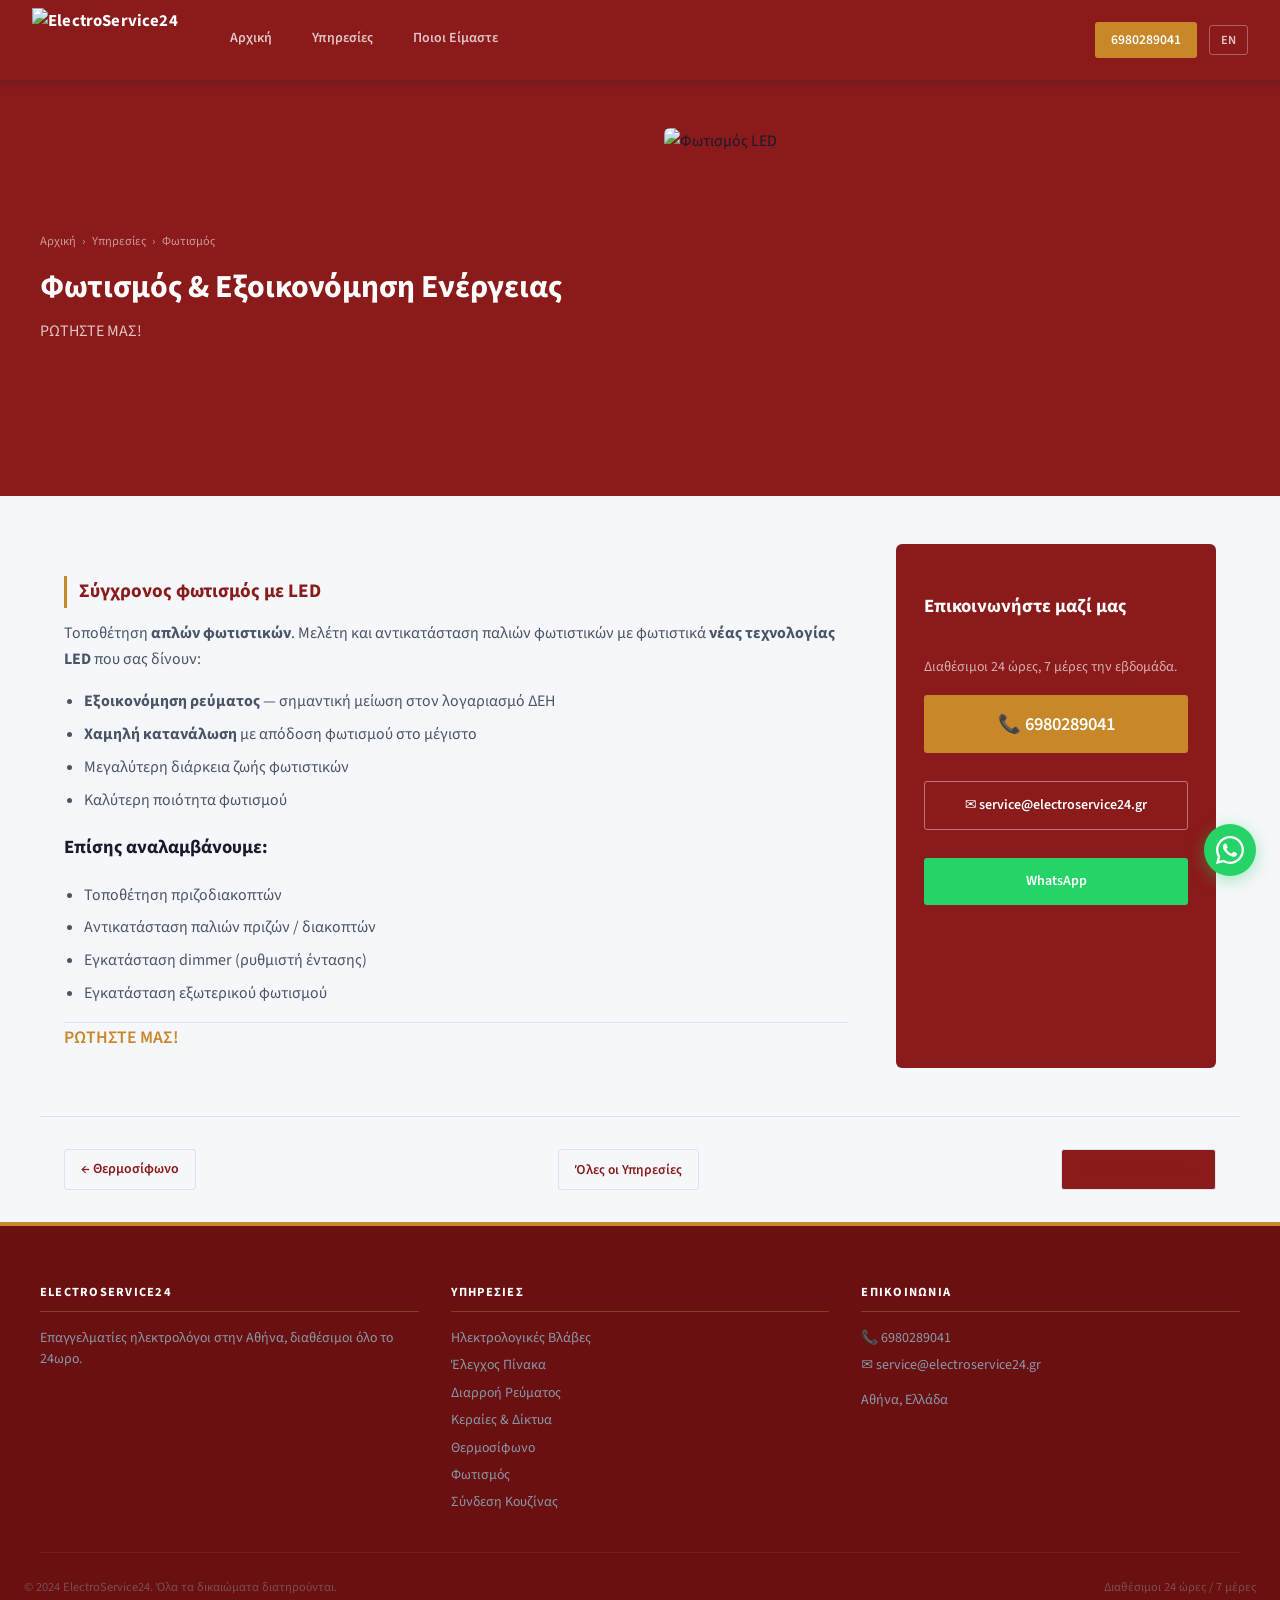
==== service-fotismos.html @ f6f72514 "Create electroservice24 website. Add home page, and service pages for Water Heater, Electrical Fault" ====
<!DOCTYPE html>
<html lang="el" dir="ltr">
<head>
  <meta charset="UTF-8" />
  <meta name="viewport" content="width=device-width, initial-scale=1.0" />
  <title>Φωτισμός & Εξοικονόμηση Ενέργειας – ElectroService24</title>
  <meta name="description" content="Τοποθέτηση φωτιστικών LED, πριζοδιακόπτες και εξοικονόμηση ενέργειας από επαγγελματίες ηλεκτρολόγους στην Αθήνα." />
  <link id="theme-css" rel="stylesheet" href="css/theme-corporate.css" />
  <script src="js/images.js" defer></script>
  <script src="js/main.js" defer></script>
</head>
<body>

<!-- ═══ NAVBAR ═══════════════════════════════════════════════════ -->
<nav class="site-nav" role="navigation" aria-label="Κύρια πλοήγηση">
  <div class="nav-inner">
    <a href="index.html" class="nav-logo"><img src="https://electroservice24.gr/wp-content/uploads/2020/04/ELECTROSERVICE-7.png" alt="ElectroService24" /></a>
    <ul class="nav-links">
      <li><a href="index.html" data-page="index.html"><span class="el">Αρχική</span><span class="en">Home</span></a></li>
      <li><a href="services.html" data-page="services.html"><span class="el">Υπηρεσίες</span><span class="en">Services</span></a></li>
      <li><a href="about.html" data-page="about.html"><span class="el">Ποιοι Είμαστε</span><span class="en">About Us</span></a></li>
    </ul>
    <div class="nav-actions">
      <a href="tel:6980289041" class="btn btn-accent" style="padding:0.4rem 1rem;font-size:0.85rem;">6980289041</a>
      <button id="lang-toggle" title="Switch language">EN</button>
      <button id="hamburger-btn" aria-label="Μενού" aria-expanded="false">
        <svg width="22" height="22" viewBox="0 0 24 24" fill="none" stroke="currentColor" stroke-width="2.5" stroke-linecap="round">
          <line x1="3" y1="6" x2="21" y2="6"/><line x1="3" y1="12" x2="21" y2="12"/><line x1="3" y1="18" x2="21" y2="18"/>
        </svg>
      </button>
    </div>
  </div>
</nav>
<div id="mobile-nav" role="dialog" aria-modal="true" aria-label="Μενού πλοήγησης">
  <div class="mobile-drawer">
    <button id="mobile-nav-close" aria-label="Κλείσιμο">✕</button>
    <a href="index.html"><span class="el">Αρχική</span><span class="en">Home</span></a>
    <a href="services.html"><span class="el">Υπηρεσίες</span><span class="en">Services</span></a>
    <a href="about.html"><span class="el">Ποιοι Είμαστε</span><span class="en">About Us</span></a>
    <a href="tel:6980289041" style="font-size:1.2rem;font-weight:700;">📞 6980289041</a>
  </div>
</div>

<!-- ═══ SERVICE HERO ══════════════════════════════════════════════ -->
<section class="service-hero">
  <div class="service-hero-inner">
    <div class="service-hero-text">
      <div class="breadcrumb">
        <a href="index.html"><span class="el">Αρχική</span><span class="en">Home</span></a>
        <span>›</span>
        <a href="services.html"><span class="el">Υπηρεσίες</span><span class="en">Services</span></a>
        <span>›</span>
        <span><span class="el">Φωτισμός</span><span class="en">Lighting</span></span>
      </div>
      <h1>
        <span class="el">Φωτισμός & Εξοικονόμηση Ενέργειας</span>
        <span class="en">Lighting & Energy Saving</span>
      </h1>
      <p>
        <span class="el">ΡΩΤΗΣΤΕ ΜΑΣ!</span>
        <span class="en">ASK US!</span>
      </p>
    </div>
    <div class="service-hero-img">
      <img data-img="card-fotismos" alt="Φωτισμός LED" loading="lazy" />
    </div>
  </div>
</section>

<!-- ═══ SERVICE CONTENT ═══════════════════════════════════════════ -->
<section class="service-content">
  <div class="service-body">
    <h2>
      <span class="el">Σύγχρονος φωτισμός με LED</span>
      <span class="en">Modern lighting with LED</span>
    </h2>
    <p>
      <span class="el">Τοποθέτηση <strong>απλών φωτιστικών</strong>. Μελέτη και αντικατάσταση παλιών φωτιστικών με φωτιστικά <strong>νέας τεχνολογίας LED</strong> που σας δίνουν:</span>
      <span class="en">Installation of <strong>simple lighting fixtures</strong>. Study and replacement of old lighting with <strong>new LED technology</strong> fixtures that give you:</span>
    </p>
    <ul>
      <li>
        <span class="el"><strong>Εξοικονόμηση ρεύματος</strong> — σημαντική μείωση στον λογαριασμό ΔΕΗ</span>
        <span class="en"><strong>Energy savings</strong> — significant reduction in your electricity bill</span>
      </li>
      <li>
        <span class="el"><strong>Χαμηλή κατανάλωση</strong> με απόδοση φωτισμού στο μέγιστο</span>
        <span class="en"><strong>Low consumption</strong> with maximum lighting performance</span>
      </li>
      <li>
        <span class="el">Μεγαλύτερη διάρκεια ζωής φωτιστικών</span>
        <span class="en">Longer lifespan of lighting fixtures</span>
      </li>
      <li>
        <span class="el">Καλύτερη ποιότητα φωτισμού</span>
        <span class="en">Better lighting quality</span>
      </li>
    </ul>

    <h3>
      <span class="el">Επίσης αναλαμβάνουμε:</span>
      <span class="en">We also handle:</span>
    </h3>
    <ul>
      <li><span class="el">Τοποθέτηση πριζοδιακοπτών</span><span class="en">Socket and switch installation</span></li>
      <li><span class="el">Αντικατάσταση παλιών πριζών / διακοπτών</span><span class="en">Replacement of old sockets / switches</span></li>
      <li><span class="el">Εγκατάσταση dimmer (ρυθμιστή έντασης)</span><span class="en">Dimmer switch installation</span></li>
      <li><span class="el">Εγκατάσταση εξωτερικού φωτισμού</span><span class="en">Outdoor lighting installation</span></li>
    </ul>

    <div class="divider"></div>

    <p style="font-size:1.1rem;font-weight:600;color:var(--accent);">
      <span class="el">ΡΩΤΗΣΤΕ ΜΑΣ!</span>
      <span class="en">ASK US!</span>
    </p>
  </div>

  <aside class="cta-box">
    <h3>
      <span class="el">Επικοινωνήστε μαζί μας</span>
      <span class="en">Contact us</span>
    </h3>
    <p>
      <span class="el">Διαθέσιμοι 24 ώρες, 7 μέρες την εβδομάδα.</span>
      <span class="en">Available 24 hours, 7 days a week.</span>
    </p>
    <a href="tel:6980289041" class="btn btn-accent" style="display:block;text-align:center;font-size:1.15rem;padding:0.85rem;">
      📞 6980289041
    </a>
    <a href="mailto:service@electroservice24.gr" class="btn btn-outline" style="display:block;text-align:center;margin-top:0.75rem;">
      ✉ service@electroservice24.gr
    </a>
    <a href="https://wa.me/306980289041" target="_blank" rel="noopener" class="btn" style="display:block;text-align:center;margin-top:0.75rem;background:#25d366;color:#fff;border-color:#25d366;">
      WhatsApp
    </a>
  </aside>
</section>

<!-- ═══ SERVICE NAV ════════════════════════════════════════════════ -->
<div class="service-nav">
  <a href="service-thermosifono.html" class="btn btn-outline">
    <span class="el">← Θερμοσίφωνο</span>
    <span class="en">← Water Heater</span>
  </a>
  <a href="services.html" class="btn btn-outline" style="font-size:0.85rem;">
    <span class="el">Όλες οι Υπηρεσίες</span>
    <span class="en">All Services</span>
  </a>
  <a href="service-kouzina.html" class="btn btn-primary">
    <span class="el">Σύνδεση Κουζίνας →</span>
    <span class="en">Stove Connection →</span>
  </a>
</div>

<!-- ═══ FOOTER ════════════════════════════════════════════════════ -->
<footer class="site-footer">
  <div class="footer-inner">
    <div class="footer-col">
      <h4>ElectroService24</h4>
      <p><span class="el">Επαγγελματίες ηλεκτρολόγοι στην Αθήνα, διαθέσιμοι όλο το 24ωρο.</span><span class="en">Professional electricians in Athens, available around the clock.</span></p>
    </div>
    <div class="footer-col">
      <h4><span class="el">Υπηρεσίες</span><span class="en">Services</span></h4>
      <a href="service-vlaves.html"><span class="el">Ηλεκτρολογικές Βλάβες</span><span class="en">Electrical Faults</span></a>
      <a href="service-pinakas.html"><span class="el">Έλεγχος Πίνακα</span><span class="en">Panel Inspection</span></a>
      <a href="service-rele.html"><span class="el">Διαρροή Ρεύματος</span><span class="en">Current Leakage</span></a>
      <a href="service-keraies.html"><span class="el">Κεραίες & Δίκτυα</span><span class="en">Antennas & Networks</span></a>
      <a href="service-thermosifono.html"><span class="el">Θερμοσίφωνο</span><span class="en">Water Heater</span></a>
      <a href="service-fotismos.html"><span class="el">Φωτισμός</span><span class="en">Lighting</span></a>
      <a href="service-kouzina.html"><span class="el">Σύνδεση Κουζίνας</span><span class="en">Stove Connection</span></a>
    </div>
    <div class="footer-col">
      <h4><span class="el">Επικοινωνία</span><span class="en">Contact</span></h4>
      <a href="tel:6980289041">📞 6980289041</a>
      <a href="mailto:service@electroservice24.gr">✉ service@electroservice24.gr</a>
      <p><span class="el">Αθήνα, Ελλάδα</span><span class="en">Athens, Greece</span></p>
    </div>
  </div>
  <div class="footer-bottom">
    <span>© 2024 ElectroService24. <span class="el">Όλα τα δικαιώματα διατηρούνται.</span><span class="en">All rights reserved.</span></span>
    <span><span class="el">Διαθέσιμοι 24 ώρες / 7 μέρες</span><span class="en">Available 24 hours / 7 days</span></span>
  </div>
</footer>

</body>
</html>
---- css/theme-corporate.css ----
/* ═══════════════════════════════════════════════════════════════
   THEME: CORPORATE
   Navy #002060 primary, white backgrounds, gold accent,
   strict grid, Euronext-Athens-inspired professional tone
   ═══════════════════════════════════════════════════════════════ */

@import url('https://fonts.googleapis.com/css2?family=Source+Sans+3:wght@300;400;600;700&family=Source+Serif+4:ital,wght@0,400;0,600;1,400&display=swap');

:root {
  --bg:             #f5f7fa;
  --bg-secondary:   #ffffff;
  --bg-card:        #ffffff;
  --border:         #dce3ed;
  --text-primary:   #1a1a2e;
  --text-secondary: #4a5568;
  --text-muted:     #8898aa;
  --primary:        #8B1A1A;
  --accent:         #C8882A;
  --accent-hover:   #a06a1a;
  --accent-light:   rgba(200,136,42,0.10);
  --nav-bg:         #8B1A1A;
  --nav-text:       #ffffff;
  --nav-active:     #C8882A;
  --hero-bg:        #8B1A1A;
  --hero-text:      #ffffff;
  --btn-bg:         #8B1A1A;
  --btn-text:       #ffffff;
  --btn-hover:      #a52020;
  --btn-accent-bg:  #C8882A;
  --btn-accent-text:#ffffff;
  --btn-accent-hover:#a06a1a;
  --footer-bg:      #6B1010;
  --footer-text:    #8898aa;
  --footer-heading: #ffffff;
  --card-shadow:    0 2px 8px rgba(139,26,26,0.06), 0 1px 2px rgba(0,0,0,0.04);
  --card-shadow-hover: 0 8px 24px rgba(139,26,26,0.12);
  --radius:         3px;
  --radius-lg:      6px;
  --font-body:      'Source Sans 3', 'Segoe UI', system-ui, sans-serif;
  --font-heading:   'Source Sans 3', 'Segoe UI', system-ui, sans-serif;
  --heading-weight: 700;
  --heading-transform: none;
  --heading-tracking: -0.01em;
}

*, *::before, *::after { box-sizing: border-box; }
html { scroll-behavior: smooth; overflow-x: hidden; }

body {
  background-color: var(--bg);
  color: var(--text-primary);
  font-family: var(--font-body);
  font-size: 16px;
  line-height: 1.65;
  margin: 0;
  overflow-x: hidden;
}

/* ── Top bar ── */
.top-bar {
  background: #001040;
  color: #8898aa;
  font-size: 0.78rem;
  padding: 0.4rem 1.5rem;
  display: flex;
  justify-content: flex-end;
  gap: 1.5rem;
}
.top-bar a { color: #8898aa; text-decoration: none; }
.top-bar a:hover { color: #fff; }

/* ── Navbar ── */
.site-nav {
  background: var(--nav-bg);
  position: sticky;
  top: 0;
  z-index: 50;
  box-shadow: 0 2px 12px rgba(0,32,96,0.25);
}
.site-nav .nav-inner {
  max-width: 1280px;
  margin: 0 auto;
  padding: 0 2rem;
  display: flex;
  align-items: center;
  gap: 2rem;
  height: 80px;
  min-width: 0;
}
.site-nav .nav-logo {
  font-family: var(--font-heading);
  font-weight: 700;
  font-size: 1.05rem;
  color: #ffffff;
  text-decoration: none;
  letter-spacing: 0.01em;
  flex-shrink: 0;
}
.site-nav .nav-logo span { color: var(--accent); }
.site-nav .nav-logo img { height: 64px; width: auto; display: block; }
.site-nav .nav-links {
  display: flex;
  gap: 0;
  list-style: none;
  margin: 0;
  padding: 0;
  flex: 1;
  height: 100%;
}
.site-nav .nav-links li { height: 100%; display: flex; align-items: stretch; }
.site-nav .nav-links a {
  color: rgba(255,255,255,0.75);
  text-decoration: none;
  font-size: 0.875rem;
  font-weight: 600;
  padding: 0 1.25rem;
  display: flex;
  align-items: center;
  border-bottom: 3px solid transparent;
  transition: color 0.15s, border-color 0.15s, background 0.15s;
}
.site-nav .nav-links a:hover { color: #fff; background: rgba(255,255,255,0.05); }
.site-nav .nav-links a.nav-active { color: #fff; border-bottom-color: var(--accent); }
.site-nav .nav-actions { display: flex; align-items: center; gap: 0.75rem; margin-left: auto; }

#lang-toggle {
  border: 1px solid rgba(255,255,255,0.3);
  background: transparent;
  color: rgba(255,255,255,0.75);
  font-size: 0.78rem;
  font-weight: 600;
  padding: 0.3rem 0.65rem;
  border-radius: var(--radius);
  cursor: pointer;
  transition: all 0.15s;
  font-family: var(--font-body);
  letter-spacing: 0.04em;
}
#lang-toggle:hover { background: rgba(255,255,255,0.1); color: #fff; }

#hamburger-btn {
  display: none;
  background: none;
  border: none;
  cursor: pointer;
  padding: 0.4rem;
  color: #fff;
}

#mobile-nav {
  position: fixed;
  inset: 0;
  background: rgba(0,16,64,0.75);
  z-index: 100;
  display: flex;
  justify-content: flex-end;
  transform: translateX(100%);
  transition: transform 0.3s ease;
}
#mobile-nav.translate-x-0 { transform: translateX(0); }
#mobile-nav .mobile-drawer {
  background: var(--primary);
  width: min(320px, 85vw);
  padding: 2rem 1.5rem;
  overflow-y: auto;
  display: flex;
  flex-direction: column;
  gap: 1.5rem;
}
#mobile-nav .mobile-drawer a {
  display: block;
  color: rgba(255,255,255,0.85);
  text-decoration: none;
  font-size: 1rem;
  font-weight: 600;
  padding: 0.75rem 0;
  border-bottom: 1px solid rgba(255,255,255,0.1);
}
#mobile-nav .mobile-drawer a:hover { color: var(--accent); }
#mobile-nav-close {
  background: none;
  border: none;
  font-size: 1.5rem;
  cursor: pointer;
  color: rgba(255,255,255,0.6);
  align-self: flex-end;
  padding: 0;
  line-height: 1;
}

/* ── Hero ── */
.hero {
  background: var(--hero-bg);
  padding: 5rem 1.5rem;
  position: relative;
  overflow: hidden;
}
.hero::after {
  content: '';
  position: absolute;
  bottom: 0;
  left: 0;
  right: 0;
  height: 4px;
  background: linear-gradient(90deg, var(--accent), transparent);
}
.hero-inner {
  max-width: 1200px;
  margin: 0 auto;
  display: grid;
  grid-template-columns: 1fr 1fr;
  gap: 3rem;
  align-items: center;
}
.hero h1 {
  font-family: var(--font-heading);
  font-size: clamp(1.8rem, 4vw, 3rem);
  font-weight: var(--heading-weight);
  letter-spacing: var(--heading-tracking);
  text-transform: var(--heading-transform);
  color: var(--hero-text);
  margin: 0 0 1rem;
  line-height: 1.2;
}
.hero h1 em { color: var(--accent); font-style: normal; }
.hero p { color: rgba(255,255,255,0.72); font-size: 1.05rem; margin: 0 0 2rem; }
.hero-img {
  border-radius: var(--radius-lg);
  overflow: hidden;
  aspect-ratio: 4/3;
  border: 1px solid rgba(255,255,255,0.1);
  box-shadow: 0 16px 48px rgba(0,0,0,0.35);
}
.hero-img img { width: 100%; height: 100%; object-fit: cover; display: block; }

/* ── Buttons ── */
.btn {
  display: inline-flex;
  align-items: center;
  gap: 0.5rem;
  font-family: var(--font-body);
  font-size: 0.875rem;
  font-weight: 600;
  padding: 0.75rem 1.5rem;
  border-radius: var(--radius);
  border: none;
  cursor: pointer;
  text-decoration: none;
  transition: background 0.15s, transform 0.1s;
}
.btn:active { transform: translateY(1px); }
.btn-primary { background: var(--btn-bg); color: var(--btn-text); }
.btn-primary:hover { background: var(--btn-hover); }
.btn-accent { background: var(--btn-accent-bg); color: var(--btn-accent-text); }
.btn-accent:hover { background: var(--btn-accent-hover); }
.btn-outline {
  background: transparent;
  color: #fff;
  border: 1.5px solid rgba(255,255,255,0.4);
}
.btn-outline:hover { border-color: var(--accent); color: var(--accent); }

/* ── Section ── */
.section { padding: 4.5rem 1.5rem; }
.section-inner { max-width: 1200px; margin: 0 auto; }
.section-title {
  font-family: var(--font-heading);
  font-size: clamp(1.3rem, 2.5vw, 1.9rem);
  font-weight: var(--heading-weight);
  letter-spacing: var(--heading-tracking);
  color: var(--primary);
  margin: 0 0 0.5rem;
  padding-bottom: 0.75rem;
  border-bottom: 3px solid var(--accent);
  display: inline-block;
}
.section-subtitle { color: var(--text-secondary); margin: 0.75rem 0 2.5rem; }
.section-alt { background: var(--bg-secondary); }

/* ── Cards ── */
.card-grid {
  display: grid;
  grid-template-columns: repeat(auto-fill, minmax(280px, 1fr));
  gap: 1.5rem;
}
.card {
  background: var(--bg-card);
  border: 1px solid var(--border);
  border-radius: var(--radius-lg);
  overflow: hidden;
  box-shadow: var(--card-shadow);
  transition: box-shadow 0.2s, transform 0.2s;
  text-decoration: none;
  color: inherit;
  display: flex;
  flex-direction: column;
  border-top: 3px solid transparent;
}
.card:hover {
  box-shadow: var(--card-shadow-hover);
  transform: translateY(-2px);
  border-top-color: var(--accent);
}
.card-img { aspect-ratio: 16/9; overflow: hidden; }
.card-img img { width: 100%; height: 100%; object-fit: cover; display: block; transition: transform 0.35s; }
.card:hover .card-img img { transform: scale(1.04); }
.card-body { padding: 1.25rem; flex: 1; display: flex; flex-direction: column; gap: 0.5rem; }
.card-title {
  font-family: var(--font-heading);
  font-weight: 700;
  font-size: 0.95rem;
  color: var(--primary);
  margin: 0;
}
.card-text { color: var(--text-secondary); font-size: 0.875rem; margin: 0; flex: 1; }
.card-link {
  display: inline-flex;
  align-items: center;
  gap: 0.3rem;
  color: var(--primary);
  font-size: 0.8rem;
  font-weight: 700;
  text-decoration: none;
  margin-top: 0.5rem;
  padding-bottom: 1px;
  border-bottom: 1px solid transparent;
}
.card-link:hover { border-bottom-color: var(--accent); color: var(--accent); }

/* ── Service detail ── */
.service-hero {
  background: var(--hero-bg);
  padding: 3rem 1.5rem;
}
.service-hero-inner {
  max-width: 1200px;
  margin: 0 auto;
  display: grid;
  grid-template-columns: 1fr 1fr;
  gap: 3rem;
  align-items: center;
}
.service-hero h1 {
  font-size: 2rem;
  font-weight: 700;
  color: #fff;
  margin: 0 0 0.75rem;
  line-height: 1.2;
}
.service-hero .service-hero-text > p {
  color: rgba(255,255,255,0.75);
  margin: 0;
}
.service-hero-img {
  border-radius: var(--radius-lg);
  overflow: hidden;
  aspect-ratio: 9 / 5;
  align-self: center;
}
.service-hero-img img { width: 100%; height: 100%; object-fit: cover; display: block; }
.breadcrumb {
  display: flex;
  gap: 0.4rem;
  align-items: center;
  font-size: 0.78rem;
  color: rgba(255,255,255,0.55);
  margin-bottom: 1rem;
}
.breadcrumb a { color: rgba(255,255,255,0.55); text-decoration: none; }
.breadcrumb a:hover { color: var(--accent); }
.service-content { max-width: 1200px; margin: 0 auto; padding: 3rem 1.5rem; display: grid; grid-template-columns: 1fr 320px; gap: 3rem; }
.service-body h2 {
  font-family: var(--font-heading);
  font-size: 1.2rem;
  font-weight: 700;
  color: var(--primary);
  margin: 2rem 0 0.75rem;
  padding-left: 0.75rem;
  border-left: 3px solid var(--accent);
}
.service-body p { color: var(--text-secondary); margin: 0 0 1rem; }
.service-body ul { color: var(--text-secondary); padding-left: 1.25rem; margin: 0 0 1rem; }
.service-body ul li { margin-bottom: 0.4rem; }
.cta-box {
  background: var(--primary);
  color: #fff;
  border-radius: var(--radius-lg);
  padding: 1.75rem;
  position: sticky;
  top: 80px;
  display: flex;
  flex-direction: column;
  gap: 1rem;
}
.cta-box .cta-title {
  font-family: var(--font-heading);
  font-weight: 700;
  font-size: 0.9rem;
  letter-spacing: 0.04em;
  text-transform: uppercase;
  color: var(--accent);
}
.cta-box .cta-phone {
  font-family: var(--font-heading);
  font-size: 1.5rem;
  font-weight: 700;
  color: #ffffff;
  text-decoration: none;
  display: block;
}
.cta-box .cta-phone:hover { color: var(--accent); }
.cta-box p { color: rgba(255,255,255,0.65); font-size: 0.875rem; margin: 0; }

/* ── Stats ── */
.stats-strip {
  display: flex;
  gap: 0;
  flex-wrap: wrap;
  background: var(--primary);
  color: #fff;
}
.stats-strip .stat-item {
  flex: 1;
  min-width: 150px;
  text-align: center;
  padding: 2.5rem 1rem;
  border-right: 1px solid rgba(255,255,255,0.1);
}
.stats-strip .stat-item:last-child { border-right: none; }
.stats-strip .stat-num {
  font-family: var(--font-heading);
  font-size: 2.5rem;
  font-weight: 700;
  display: block;
  color: #fff;
  line-height: 1;
}
.stats-strip .stat-num span {}
.stats-strip .stat-label {
  font-size: 0.8rem;
  font-weight: 600;
  letter-spacing: 0.04em;
  opacity: 0.65;
  margin-top: 0.4rem;
}

/* ── Contact bar ── */
.contact-bar {
  background: var(--accent);
  color: var(--primary);
  padding: 1rem 1.5rem;
  display: flex;
  align-items: center;
  justify-content: center;
  gap: 2rem;
  flex-wrap: wrap;
  font-size: 0.9rem;
  font-weight: 600;
}
.contact-bar a { color: var(--primary); text-decoration: none; font-weight: 700; }
.contact-bar a:hover { text-decoration: underline; }

/* ── Map ── */
.map-section { padding: 0 1.5rem 4.5rem; }
.map-section .map-inner { max-width: 1200px; margin: 0 auto; }
.map-section iframe {
  width: 100%;
  height: 380px;
  border: 0;
  border-radius: var(--radius-lg);
  display: block;
  box-shadow: var(--card-shadow);
}

/* ── Service Areas ── */
.areas-grid {
  display: grid;
  grid-template-columns: repeat(auto-fill, minmax(160px, 1fr));
  gap: 2rem 1.5rem;
  margin-top: 2rem;
}
.areas-group {}
.areas-heading {
  font-family: var(--font-heading);
  font-size: 0.85rem;
  font-weight: var(--heading-weight);
  text-transform: uppercase;
  letter-spacing: 0.06em;
  color: var(--primary);
  margin: 0 0 0.75rem 0;
  display: flex;
  align-items: center;
  gap: 0.4rem;
  border-bottom: 2px solid var(--accent);
  padding-bottom: 0.4rem;
}
.areas-icon { color: var(--accent); font-size: 0.9rem; }
.areas-list {
  list-style: none;
  margin: 0;
  padding: 0;
  display: flex;
  flex-direction: column;
  gap: 0.3rem;
}
.areas-list li {
  color: var(--text-secondary);
  font-size: 0.9rem;
  padding-left: 1.1rem;
  position: relative;
}
.areas-list li::before {
  content: '✓';
  position: absolute;
  left: 0;
  color: var(--accent);
  font-size: 0.75rem;
  top: 0.1em;
}

/* ── Footer ── */
.site-footer {
  background: var(--footer-bg);
  color: var(--footer-text);
  padding: 3.5rem 1.5rem 1.5rem;
  border-top: 4px solid var(--accent);
}
.footer-inner {
  max-width: 1200px;
  margin: 0 auto;
  display: grid;
  grid-template-columns: repeat(auto-fit, minmax(200px, 1fr));
  gap: 2rem;
  padding-bottom: 2rem;
  border-bottom: 1px solid rgba(255,255,255,0.06);
  margin-bottom: 1.5rem;
}
.footer-col h4 {
  color: var(--footer-heading);
  font-size: 0.78rem;
  font-weight: 700;
  text-transform: uppercase;
  letter-spacing: 0.1em;
  margin: 0 0 1rem;
  padding-bottom: 0.5rem;
  border-bottom: 1px solid rgba(200,168,75,0.3);
}
.footer-col p, .footer-col a {
  font-size: 0.875rem;
  color: var(--footer-text);
  text-decoration: none;
  display: block;
  margin-bottom: 0.4rem;
  line-height: 1.5;
}
.footer-col a:hover { color: var(--accent); }
.footer-bottom { display: flex; justify-content: space-between; align-items: center; flex-wrap: wrap; gap: 1rem; font-size: 0.78rem; opacity: 0.45; }

/* ── WhatsApp FAB ── */
#whatsapp-fab {
  position: fixed;
  bottom: 1.5rem;
  right: 1.5rem;
  width: 52px;
  height: 52px;
  background: #25d366;
  color: #fff;
  border-radius: 50%;
  display: flex;
  align-items: center;
  justify-content: center;
  box-shadow: 0 4px 16px rgba(37,211,102,0.4);
  z-index: 200;
  transition: transform 0.2s, box-shadow 0.2s;
  text-decoration: none;
}
#whatsapp-fab:hover {
  transform: scale(1.1);
  box-shadow: 0 6px 20px rgba(37,211,102,0.55);
}

/* ── Theme switcher ── */
.theme-switcher-wrap {
  display: flex;
  align-items: center;
  gap: 0.75rem;
  font-size: 0.8rem;
  color: var(--text-secondary);
  background: var(--bg-secondary);
  border: 1px solid var(--border);
  border-radius: var(--radius-lg);
  padding: 0.75rem 1.25rem;
}
.theme-switcher-wrap label {
  font-weight: 600;
  font-size: 0.78rem;
  letter-spacing: 0.04em;
  text-transform: uppercase;
  white-space: nowrap;
}
#theme-switcher {
  font-family: var(--font-body);
  font-size: 0.875rem;
  border: 1px solid var(--border);
  background: var(--bg);
  color: var(--text-primary);
  padding: 0.35rem 0.6rem;
  border-radius: var(--radius);
  cursor: pointer;
}

/* ── Prev/Next ── */
.service-nav {
  display: flex;
  justify-content: space-between;
  gap: 1rem;
  padding: 2rem 1.5rem;
  max-width: 1200px;
  margin: 0 auto;
  border-top: 1px solid var(--border);
}
.service-nav a {
  display: flex;
  align-items: center;
  gap: 0.5rem;
  color: var(--primary);
  text-decoration: none;
  font-size: 0.875rem;
  font-weight: 600;
  padding: 0.5rem 1rem;
  border: 1px solid var(--border);
  border-radius: var(--radius);
  transition: border-color 0.15s, background 0.15s;
}
.service-nav a:hover { border-color: var(--accent); background: var(--accent-light); }

/* ── About ── */
.about-grid {
  display: grid;
  grid-template-columns: 1fr 1fr;
  gap: 3rem;
  align-items: center;
}

.divider { border: none; border-top: 1px solid var(--border); margin: 0; }
.badge {
  display: inline-block;
  background: var(--accent-light);
  color: var(--accent-hover);
  font-size: 0.72rem;
  font-weight: 700;
  padding: 0.25rem 0.65rem;
  border-radius: var(--radius);
  text-transform: uppercase;
  letter-spacing: 0.06em;
  border: 1px solid rgba(200,168,75,0.3);
}

/* ── Responsive ── */
@media (max-width: 900px) {
  .service-content { grid-template-columns: 1fr; }
}
@media (max-width: 768px) {
  .site-nav .nav-links { display: none; }
  .site-nav .nav-logo img { height: 52px; }
  .site-nav .nav-actions .btn-accent { display: none; }
  #hamburger-btn { display: flex; }
  .hero-inner,
  .service-hero-inner,
  .about-grid { grid-template-columns: 1fr; }
  .hero-img, .service-hero-img { display: none; }
  .card-grid { grid-template-columns: 1fr 1fr; }
  .areas-grid { grid-template-columns: 1fr 1fr; }
  .stats-strip { flex-wrap: wrap; }
  .stats-strip .stat-item { flex: 1 1 45%; border-right: none; border-bottom: 1px solid rgba(255,255,255,0.08); }
  .contact-bar { flex-direction: column; gap: 0.5rem; text-align: center; }
  .service-nav { flex-direction: column; }
  .theme-switcher-wrap { flex-wrap: wrap; }
}
@media (max-width: 480px) {
  .section { padding: 2.5rem 1rem; }
  .hero { padding: 2.5rem 1rem; }
  .site-nav .nav-inner { padding: 0 1rem; height: 64px; }
  .site-nav .nav-logo img { height: 44px; }
  .card-grid { grid-template-columns: 1fr; }
  .areas-grid { grid-template-columns: 1fr 1fr; }
  .hero h1 { font-size: clamp(1.6rem, 7vw, 2.2rem); }
  .map-section { padding: 0 1rem 2.5rem; }
  .footer-inner { grid-template-columns: 1fr; }
  .stats-strip .stat-item { flex: 1 1 100%; }
}
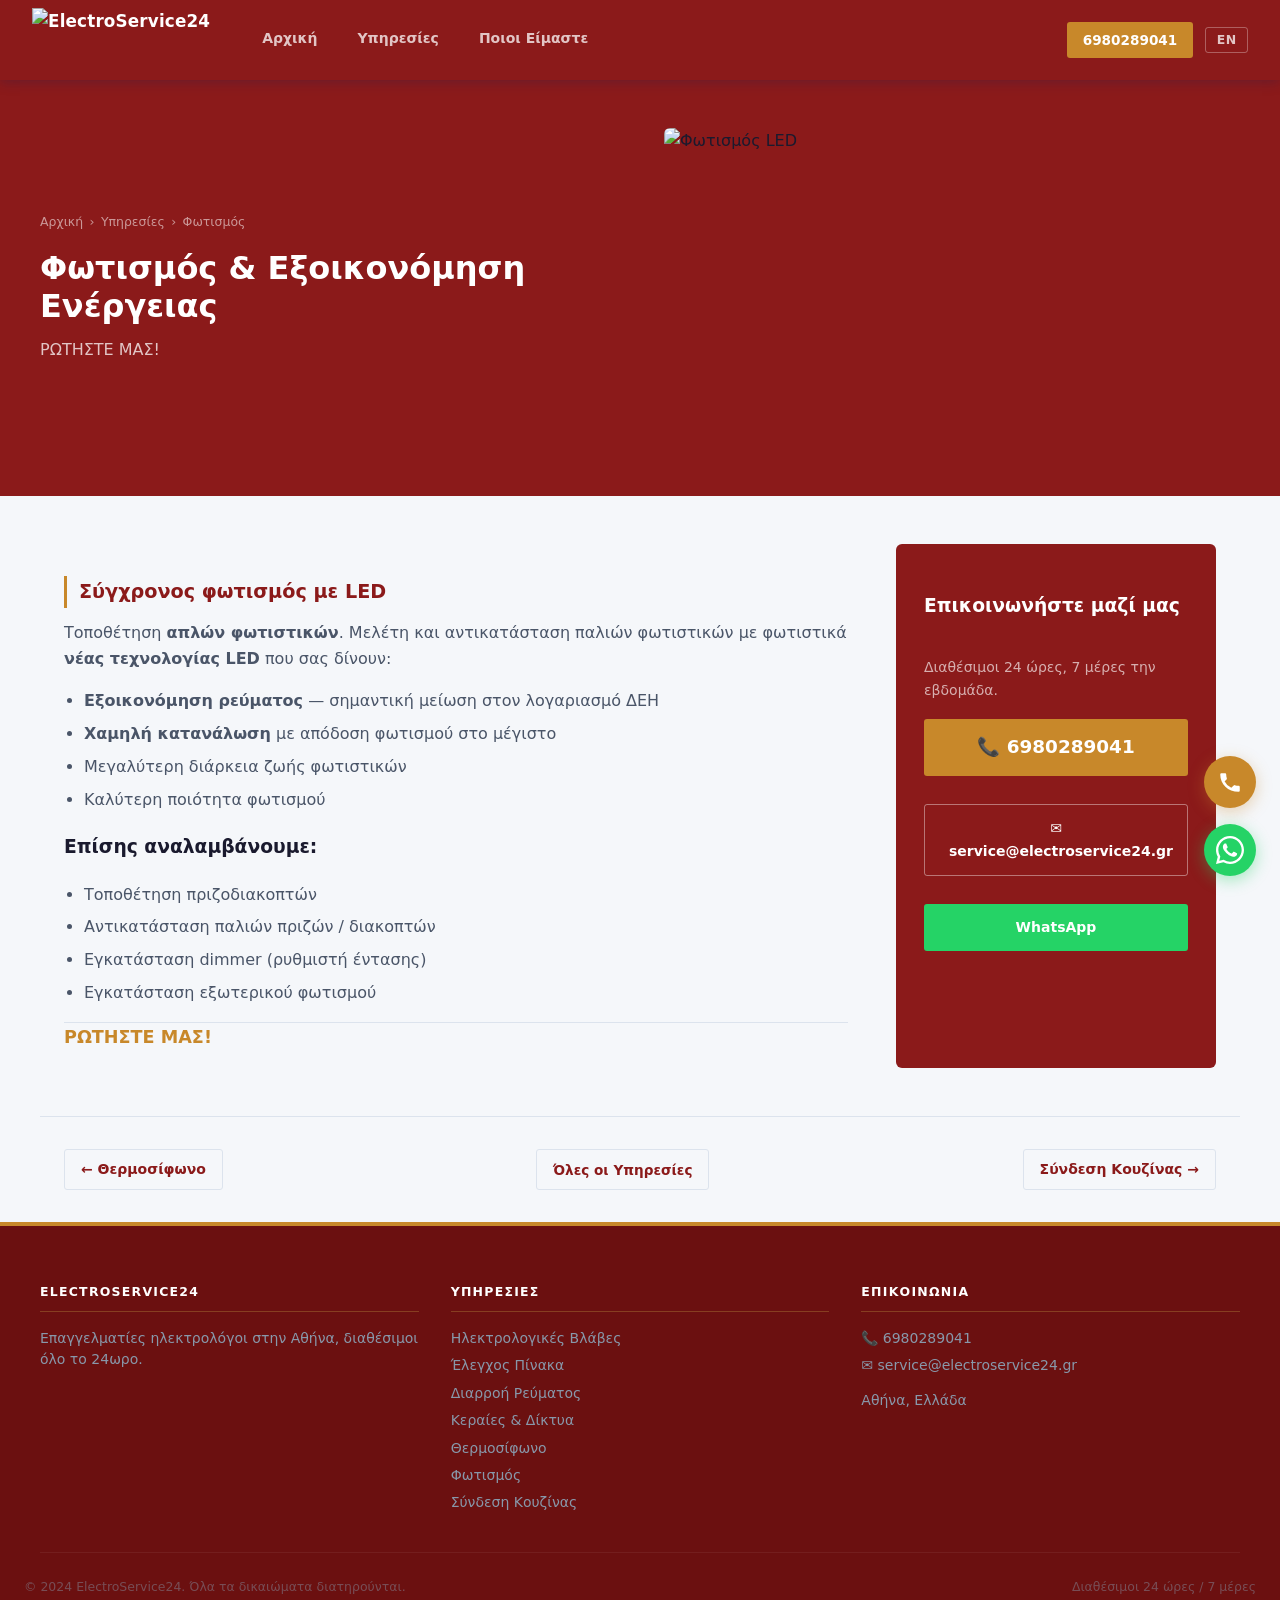
==== commit f6650dc0: "Mobile UI adjustments and phone fab Co-authored-by: Copilot <copilot@github.com>" ====
--- a/service-fotismos.html
+++ b/service-fotismos.html
@@ -147,7 +147,7 @@
     <span class="el">Όλες οι Υπηρεσίες</span>
     <span class="en">All Services</span>
   </a>
-  <a href="service-kouzina.html" class="btn btn-primary">
+  <a href="service-kouzina.html" class="btn btn-outline">
     <span class="el">Σύνδεση Κουζίνας →</span>
     <span class="en">Stove Connection →</span>
   </a>
--- a/css/theme-corporate.css
+++ b/css/theme-corporate.css
@@ -556,23 +556,35 @@
 .footer-col a:hover { color: var(--accent); }
 .footer-bottom { display: flex; justify-content: space-between; align-items: center; flex-wrap: wrap; gap: 1rem; font-size: 0.78rem; opacity: 0.45; }
 
-/* ── WhatsApp FAB ── */
+/* ── Contact FABs ── */
+#phone-fab,
 #whatsapp-fab {
   position: fixed;
-  bottom: 1.5rem;
   right: 1.5rem;
   width: 52px;
   height: 52px;
-  background: #25d366;
   color: #fff;
   border-radius: 50%;
   display: flex;
   align-items: center;
   justify-content: center;
-  box-shadow: 0 4px 16px rgba(37,211,102,0.4);
   z-index: 200;
   transition: transform 0.2s, box-shadow 0.2s;
   text-decoration: none;
+}
+#phone-fab {
+  bottom: 5.75rem;
+  background: var(--accent);
+  box-shadow: 0 4px 16px rgba(200,136,42,0.35);
+}
+#whatsapp-fab {
+  bottom: 1.5rem;
+  background: #25d366;
+  box-shadow: 0 4px 16px rgba(37,211,102,0.4);
+}
+#phone-fab:hover {
+  transform: scale(1.1);
+  box-shadow: 0 6px 20px rgba(200,136,42,0.5);
 }
 #whatsapp-fab:hover {
   transform: scale(1.1);
@@ -662,7 +674,8 @@
 }
 @media (max-width: 768px) {
   .site-nav .nav-links { display: none; }
-  .site-nav .nav-logo img { height: 52px; }
+  .site-nav .nav-inner { height: 88px; }
+  .site-nav .nav-logo img { height: 72px; }
   .site-nav .nav-actions .btn-accent { display: none; }
   #hamburger-btn { display: flex; }
   .hero-inner,
@@ -671,7 +684,7 @@
   .hero-img, .service-hero-img { display: none; }
   .card-grid { grid-template-columns: 1fr 1fr; }
   .areas-grid { grid-template-columns: 1fr 1fr; }
-  .stats-strip { flex-wrap: wrap; }
+  .stats-strip { display: none !important; }
   .stats-strip .stat-item { flex: 1 1 45%; border-right: none; border-bottom: 1px solid rgba(255,255,255,0.08); }
   .contact-bar { flex-direction: column; gap: 0.5rem; text-align: center; }
   .service-nav { flex-direction: column; }
@@ -680,8 +693,8 @@
 @media (max-width: 480px) {
   .section { padding: 2.5rem 1rem; }
   .hero { padding: 2.5rem 1rem; }
-  .site-nav .nav-inner { padding: 0 1rem; height: 64px; }
-  .site-nav .nav-logo img { height: 44px; }
+  .site-nav .nav-inner { padding: 0 1rem; height: 88px; }
+  .site-nav .nav-logo img { height: 72px; }
   .card-grid { grid-template-columns: 1fr; }
   .areas-grid { grid-template-columns: 1fr 1fr; }
   .hero h1 { font-size: clamp(1.6rem, 7vw, 2.2rem); }
